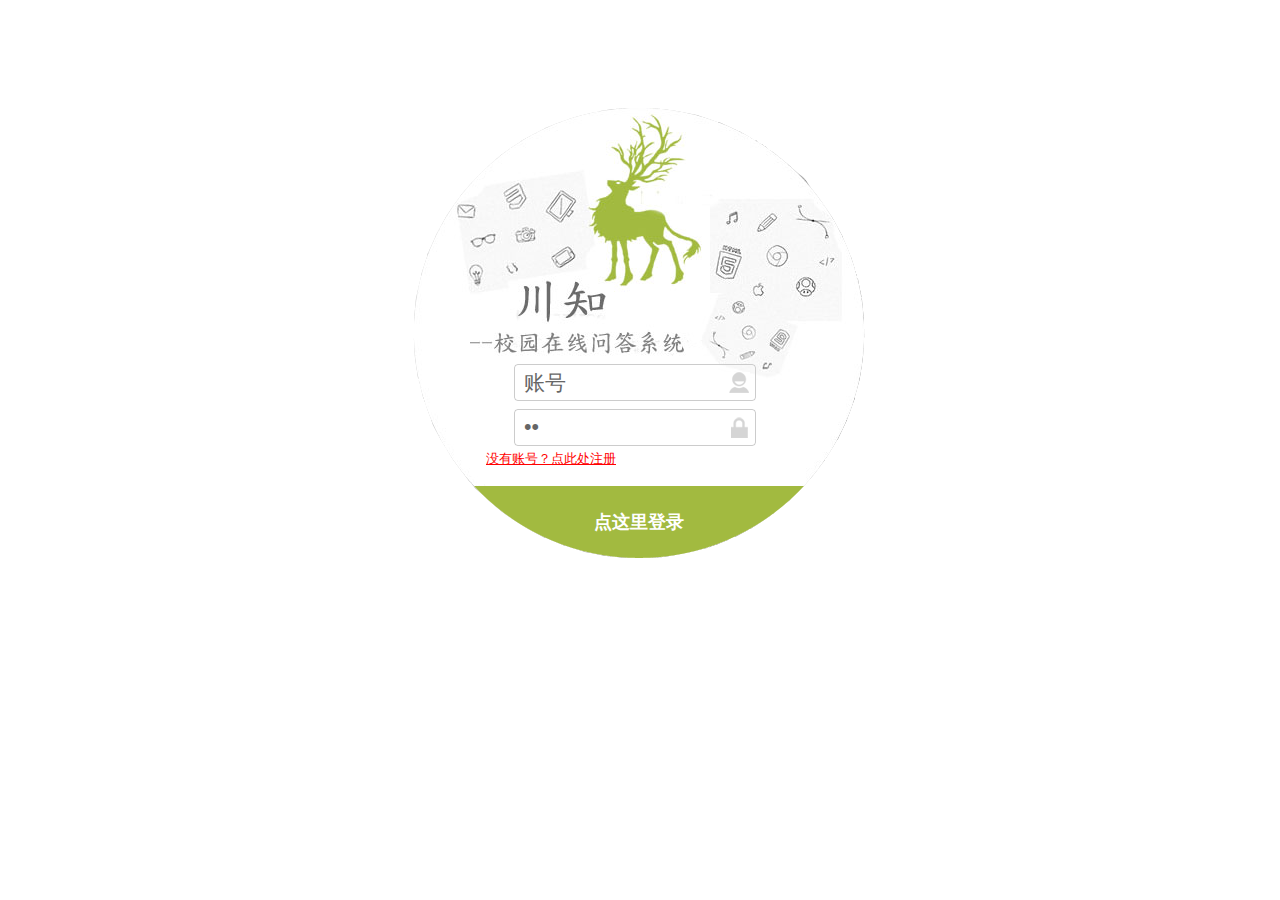
==== ChuanZhi/index.html @ 9cf68c6a "login改为ChuanZhi" ====
<!DOCTYPE html PUBLIC "-//W3C//DTD XHTML 1.0 Transitional//EN" 
"http://www.w3.org/TR/xhtml1/DTD/xhtml1-transitional.dtd">
<html xmlns="http://www.w3.org/1999/xhtml">
<head>
<meta http-equiv="Content-Type" content="text/html; charset=utf-8" />
<title>用户登录</title>
<style>
*{
padding:0px;
margin:0px;
}
a{
	color: #F00
}
body{
	font-family: Arial, Helvetica, sans-serif;
	background-size: cover;
	font-size: 13px;
}
img{
border:0;
}
.lg{width:468px; height:468px; margin:100px auto; 
background:url(image/bg2.png) no-repeat center;}
.lg_top{ height:200px; width:468px;}
.lg_main{width:400px; height:180px; margin:0 25px;}
.lg_m_1{
width:290px;
height:100px;
padding:60px 55px 20px 55px;
}
.ur{
height:37px;
border:0;
color:#666;
width:236px;
margin:4px 28px;
background:url(image/bg3.png) no-repeat;
padding-left:10px;
font-size:16pt;
font-family:Arial, Helvetica, sans-serif;
}
.pw{
height:37px;
border:0;
color:#666;
width:236px;
margin:4px 28px;
background:url(image/bg4.png) no-repeat;
padding-left:10px;
font-size:16pt;
font-family:Arial, Helvetica, sans-serif;
}
.bn{width:330px; height:72px; background:url(image/bg5.png) no-repeat; border:0; display:block; font-size:18px; color:#FFF; font-family:Arial, Helvetica, sans-serif; font-weight:bolder;}
.lg_foot{
height:80px;
width:330px;
padding: 6px 68px 0 68px;
}
</style>
<script language=JavaScript>
<!--

function InputCheck(LoginForm)
{
  if (LoginForm.username.value == "")
  {
    alert("请输入用户名!");
    LoginForm.username.focus();
    return (false);
  }
  if (LoginForm.password.value == "")
  {
    alert("请输入密码!");
    LoginForm.password.focus();
    return (false);
  }
}

//-->
</script>
</head>
<body class="b">
<div class="lg">
  <form name="LoginForm" method="post" action="login.php" onSubmit="return InputCheck(this)">
<div class="lg_top"></div>
<div class="lg_main">
<div class="lg_m_1">

<input name="username" value="账号" class="ur" />
<input name="password" type="password" value="密码" class="pw" />
<div><a href="/MyPhpWebSite/ChuanZhi/reg.html">没有账号？点此处注册</a></div>
</div>
</div>
<div class="lg_foot">
<input type="submit" name="submit" value="点这里登录" class="bn" /></div>
</form>
</div>
<div style="text-align:center;">
</div>
</body>
</html>
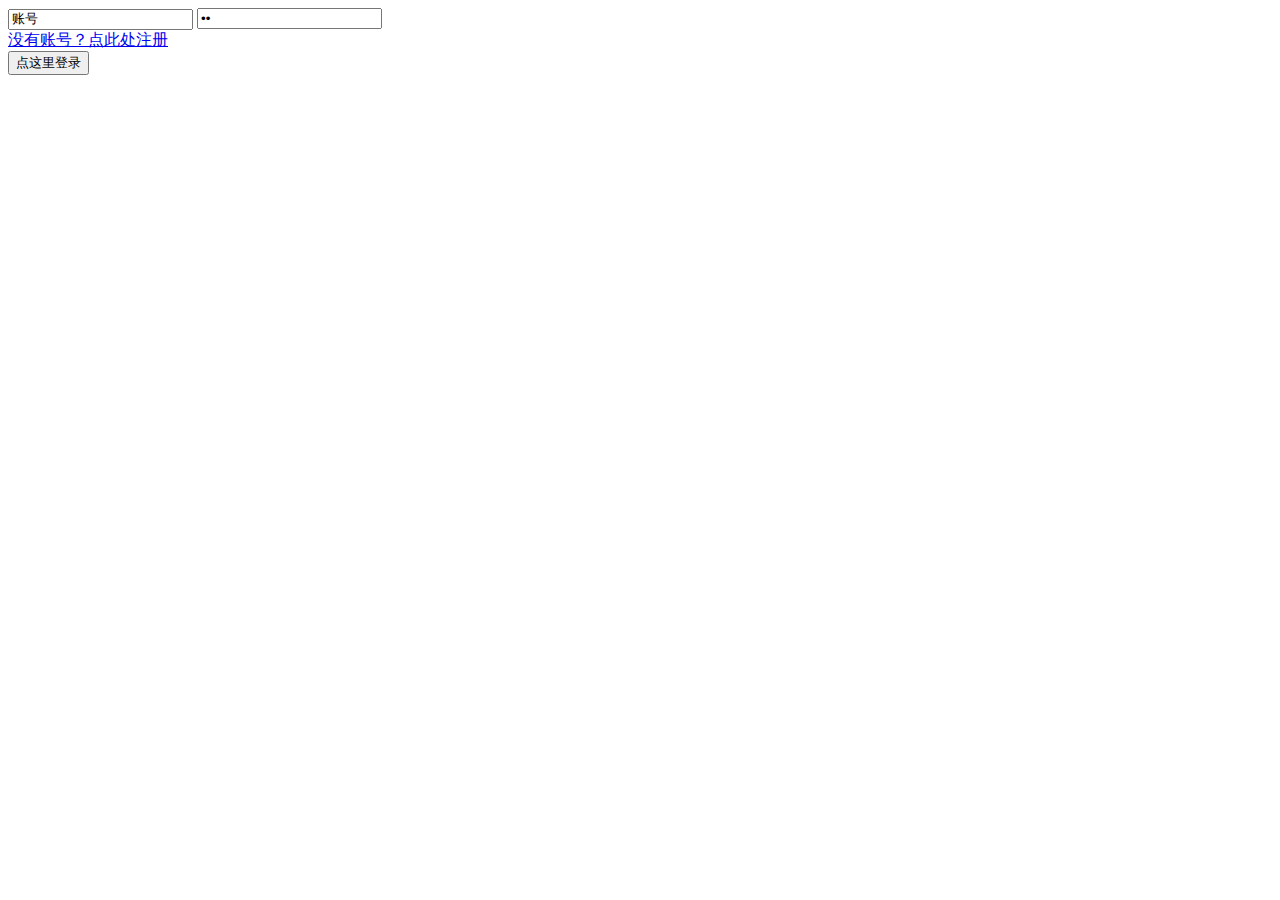
==== commit 65e4553a: "修改css" ====
--- a/ChuanZhi/index.html
+++ b/ChuanZhi/index.html
@@ -4,63 +4,10 @@
 <head>
 <meta http-equiv="Content-Type" content="text/html; charset=utf-8" />
 <title>用户登录</title>
-<style>
-*{
-padding:0px;
-margin:0px;
-}
-a{
-	color: #F00
-}
-body{
-	font-family: Arial, Helvetica, sans-serif;
-	background-size: cover;
-	font-size: 13px;
-}
-img{
-border:0;
-}
-.lg{width:468px; height:468px; margin:100px auto; 
-background:url(image/bg2.png) no-repeat center;}
-.lg_top{ height:200px; width:468px;}
-.lg_main{width:400px; height:180px; margin:0 25px;}
-.lg_m_1{
-width:290px;
-height:100px;
-padding:60px 55px 20px 55px;
-}
-.ur{
-height:37px;
-border:0;
-color:#666;
-width:236px;
-margin:4px 28px;
-background:url(image/bg3.png) no-repeat;
-padding-left:10px;
-font-size:16pt;
-font-family:Arial, Helvetica, sans-serif;
-}
-.pw{
-height:37px;
-border:0;
-color:#666;
-width:236px;
-margin:4px 28px;
-background:url(image/bg4.png) no-repeat;
-padding-left:10px;
-font-size:16pt;
-font-family:Arial, Helvetica, sans-serif;
-}
-.bn{width:330px; height:72px; background:url(image/bg5.png) no-repeat; border:0; display:block; font-size:18px; color:#FFF; font-family:Arial, Helvetica, sans-serif; font-weight:bolder;}
-.lg_foot{
-height:80px;
-width:330px;
-padding: 6px 68px 0 68px;
-}
-</style>
+<link type="text/css" href="/MyPhpWebSite/ChuanZhi/css/theme.css" rel="stylesheet"/>
+
 <script language=JavaScript>
 <!--
-
 function InputCheck(LoginForm)
 {
   if (LoginForm.username.value == "")
@@ -76,27 +23,25 @@
     return (false);
   }
 }
-
 //-->
 </script>
 </head>
-<body class="b">
+<body>
 <div class="lg">
-  <form name="LoginForm" method="post" action="login.php" onSubmit="return InputCheck(this)">
+  <form name="LoginForm" method="post" action="login.php" onSubmit="return    InputCheck(this)">
 <div class="lg_top"></div>
 <div class="lg_main">
 <div class="lg_m_1">
-
 <input name="username" value="账号" class="ur" />
 <input name="password" type="password" value="密码" class="pw" />
-<div><a href="/MyPhpWebSite/ChuanZhi/reg.html">没有账号？点此处注册</a></div>
+<div>
+<a href="/MyPhpWebSite/ChuanZhi/reg.html">没有账号？点此处注册</a>
+</div>
 </div>
 </div>
 <div class="lg_foot">
 <input type="submit" name="submit" value="点这里登录" class="bn" /></div>
 </form>
 </div>
-<div style="text-align:center;">
-</div>
 </body>
 </html>
